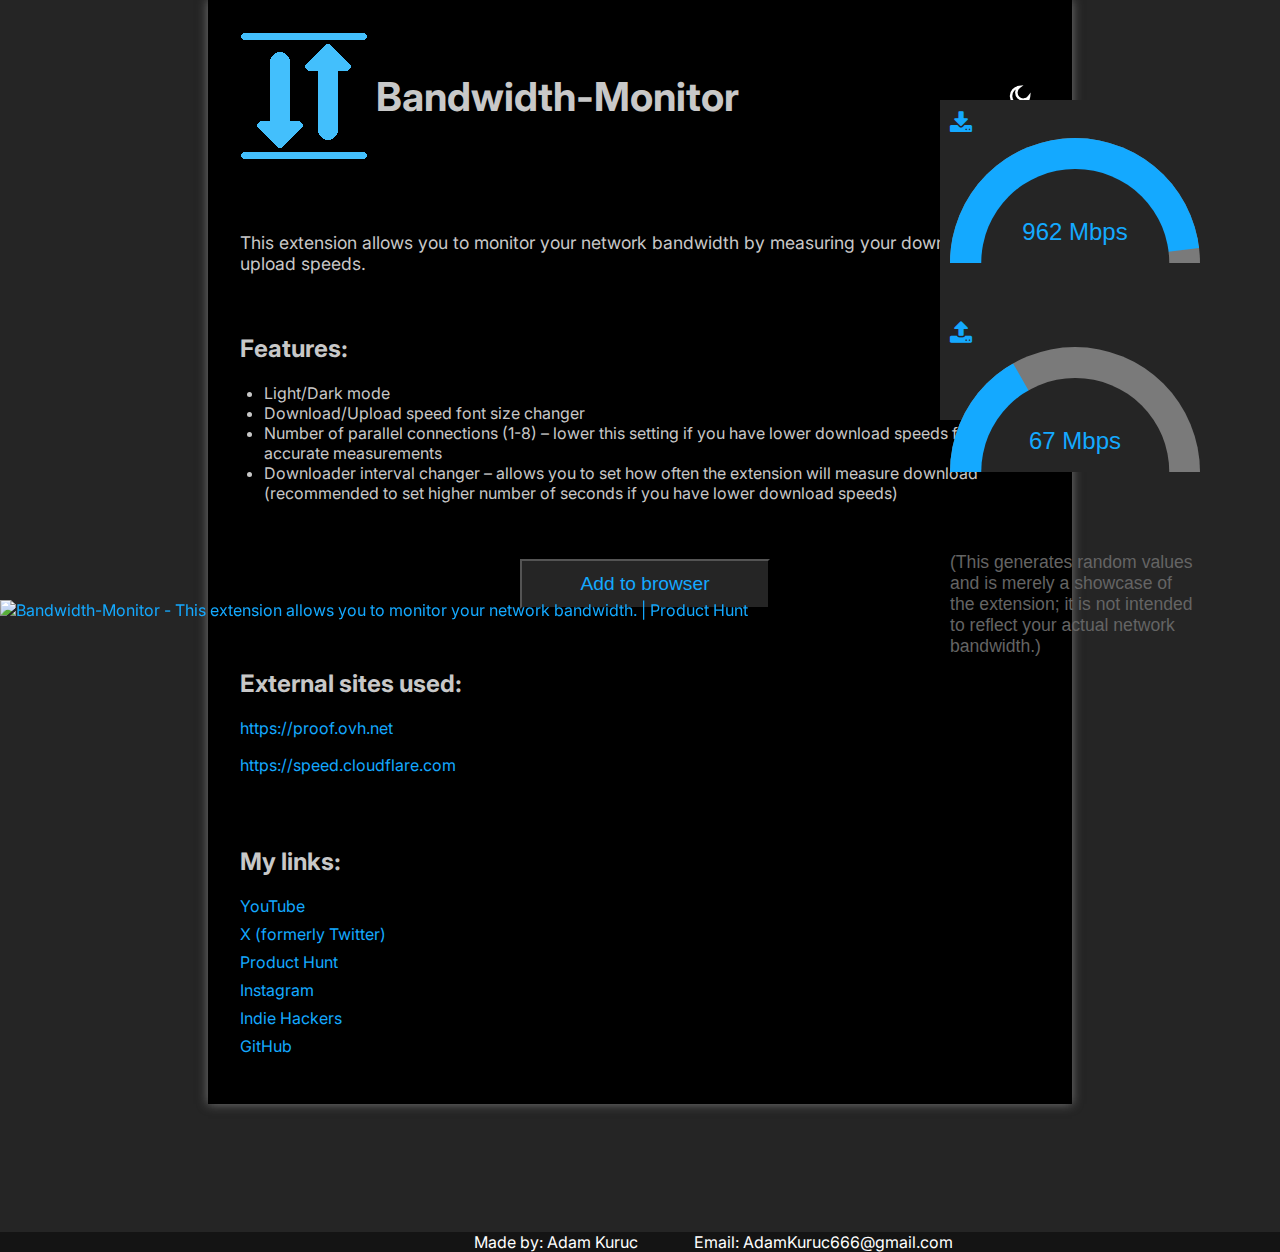
==== index.html @ af6e1c2c "rly" ====
<!DOCTYPE html>
<html lang="en">
<head>
  <meta charset="UTF-8" />
  <meta name="viewport" content="width=device-width, initial-scale=1.0" />
  <title>Bandwidth-Monitor</title>
  <link rel="icon" type="image/png" href="favicon.png">
  <link rel="stylesheet" href="https://cdnjs.cloudflare.com/ajax/libs/font-awesome/4.7.0/css/font-awesome.min.css">
  <link href="https://fonts.googleapis.com/css2?family=Inter:wght@400;600&display=swap" rel="stylesheet">

  <style>
    body {
      margin: 0;
      font-family: 'Inter', sans-serif;
      background-color: rgb(37, 37, 37);
      color: rgb(200, 200, 200);
      transition: background 0.3s, color 0.3s;
    }
    .light-mode {
      background-color: rgb(200, 200, 200);
      color: rgb(0, 0, 0);
      .container{
        background-color: rgb(255, 255, 255);
        color: rgb(0, 0, 0);
        box-shadow: 0px 0px 10px rgba(50, 50, 50, 0.5);
      }
    }
    .container {
      background-color: rgba(0, 0, 0, 1);
      box-shadow: 0px 0px 10px rgba(200, 200, 200, 0.5);
      max-width: 800px;
      margin: auto;
      padding: 2rem;
    }
    .header {
      display: flex;
      align-items: center;
      justify-content: space-between;
      margin-bottom: 2rem;
    }
    .title {
      display: flex;
      align-items: center;
      gap: 0.5rem;
    }
    h1 {
      font-size: 2.5rem;
      margin: 0;
    }
    h1 img {
      width: 40px;
      height: 40px;
    }
    p {
      font-size: 1.1rem;
    }
    ul {
      list-style: disc;
      padding-left: 1.5rem;
    }
    a {
      color: rgb(20, 169, 255);
      text-decoration: none;
    }
    a:hover {
      text-decoration: underline;
    }
    .toggle-mode {
      background: none;
      border: none;
      padding: 0.5rem;
      cursor: pointer;
      display: flex;
      align-items: center;
    }
    .toggle-mode svg {
      width: 24px;
      height: 24px;
      stroke: white;
      transition: stroke 0.3s;
    }
    .light-mode .toggle-mode svg {
      stroke: black;
    }
    .links {
      margin-top: 2rem;
    }
    .links ul {
      list-style: none;
      padding-left: 0;
    }
    .links li {
      margin: 0.5rem 0;
    }
    .ext {
  position: absolute;
  top: 100px;
  right: 70px;
  background-color: rgb(37, 37, 37);
  color: rgb(20, 169, 255);
  font-family: Arial, sans-serif;
  font-size: 24px;
  padding: 10px;
  width: 250px;
  height: 300px;
  transition: background 0.3s, color 0.3s;
}

.light-mode {
	background-color: rgb(200, 200, 200);
	color: black;
	.ext {
	background: rgb(200, 200, 200);
	color: rgb(0, 0, 0);
  }
  .settings-popup label {color: rgb(50, 50, 50);}
  .gauge_cover-d{background: rgb(200, 200, 200);transition: background 0.3s, color 0.3s;}
  .gauge_cover-u{background: rgb(200, 200, 200);transition: background 0.3s, color 0.3s;}
  .addon_btn{background: rgb(200, 200, 200);transition: background 0.3s, color 0.3s;}
  }
#speed { font-size: 18px; }
.gauge-d, .gauge-u {
    width: 100%;
    max-width: 250px;
}
.gauge_body-d, .gauge_body-u {
    width: 100%;
    height: 0;
    padding-bottom: 50%;
    background: rgb(122, 122, 122);
    position: relative;
    border-top-left-radius: 100% 200%;
    border-top-right-radius: 100% 200%;
    overflow: hidden;
}
.gauge_fill-d, .gauge_fill-u {
  position: absolute;
  top: 100%;
  left: 0;
  width: inherit;
  height: 100%;
  background: rgb(20, 169, 255);
  transform-origin: center top;
  transition: transform 0.5s ease-out; 
}

.gauge_cover-d, .gauge_cover-u {
  width: 75%;
  height: 150%;
  background: rgb(37, 37, 37);
  position: absolute;
  border-radius: 50%;
  top: 25%;
  left: 50%;
  transform: translateX(-50%);
  display: flex;
  align-items: center;
  justify-content: center;
  padding-bottom: 25%;
  box-sizing: border-box;
  font-size: 18px;
}

.addon_btn{
  width: 250px; 
  height: 50px; 
  font-size: larger; 
  margin-left: 35%; 
  margin-top: 5%; 
  background-color: rgb(37, 37, 37); 
}
  </style>
</head>
<body>
  <div class="container">
    <div class="header">
      <div class="title">
        <img src="icon128.png" alt="icon">
        <h1>Bandwidth-Monitor</h1>
      </div>
      <button class="toggle-mode" onclick="toggleDarkMode()" aria-label="Toggle Light/Dark Mode">
        <svg id="theme-icon" xmlns="http://www.w3.org/2000/svg" fill="none" viewBox="0 0 24 24" stroke="currentColor" stroke-width="2.5"><path d="M21 12.79A9 9 0 1111.21 3a7 7 0 109.79 9.79z"/></svg>
      </button>
    </div>

    <p style="padding-top: 5%;">This extension allows you to monitor your network bandwidth by measuring your download and upload speeds.</p>

    <h2 style="padding-top: 5%;">Features:</h2>
    <ul>
      <li>Light/Dark mode</li>
      <li>Download/Upload speed font size changer</li>
      <li>Number of parallel connections (1-8) – lower this setting if you have lower download speeds for more accurate measurements</li>
      <li>Downloader interval changer – allows you to set how often the extension will measure download (recommended to set higher number of seconds if you have lower download speeds)</li>
    </ul>
    
    
    <button class="addon_btn"><a href="https://addons.mozilla.org/en-US/firefox/addon/bandwidth-monitor/" target="_blank">Add to browser</a></button>

    <h2 style="padding-top: 5%;">External sites used:</h2>
    <a href="https://proof.ovh.net">https://proof.ovh.net</a>
    <p> </p>
    <a href="https://speed.cloudflare.com">https://speed.cloudflare.com</a>

    <div class="links">
      <h2 style="padding-top: 5%;">My links:</h2>
      <ul>
        <li><a href="https://youtu.be/llvTXYPBcxQ" target="_blank">YouTube</a></li>
        <li><a href="https://x.com/Lorenox_Mordax/status/1907482813634429129" target="_blank">X (formerly Twitter)</a></li>
        <li><a href="https://www.producthunt.com/posts/bandwidth-monitor?utm_source=other&utm_medium=social" target="_blank">Product Hunt</a></li>
        <li><a href="https://www.instagram.com/reel/DH9Afs_z-lu/?utm_source=ig_web_copy_link&igsh=MzRlODBiNWFlZA==" target="_blank">Instagram</a></li>
        <li><a href="https://www.indiehackers.com/product/bandwidth-monitor" target="_blank">Indie Hackers</a></li>
        <li><a href="https://github.com/LOREN0X/Bandwidth-Monitor" target="_blank">GitHub</a></li>
      </ul>
    </div>
  </div>
  <div class="ext">

        <i class="fa fa-download" aria-hidden="true"></i>
        <div class="gauge-d">
          <div class="gauge_body-d">
              <div class="gauge_fill-d"></div>
              <div class="gauge_cover-d"><p id="downloadSpeedDisplay" style="font-size: 24px">0 Mbps</p></div>
          </div>
        </div>
        <div><p> </p></div>
        <i class="fa fa-upload" aria-hidden="true"></i>
        <div class="gauge-u">
          <div class="gauge_body-u">
              <div class="gauge_fill-u"></div>
              <div class="gauge_cover-u"><p id="uploadSpeedDisplay" style="font-size: 24px">0 Mbps</p></div>
          </div>
        </div>
        <p style="padding-top: 25%; color: rgb(100, 100, 100);">(This generates random values and is merely a showcase of the extension; it is not intended to reflect your actual network bandwidth.)</p>

        <script>
          function updateGauges() {
            const downloadSpeed = Math.floor(Math.random() * 1001);
            const uploadSpeed = Math.floor(Math.random() * 201);
        
            document.getElementById('downloadSpeedDisplay').textContent = `${downloadSpeed} Mbps`;
            document.getElementById('uploadSpeedDisplay').textContent = `${uploadSpeed} Mbps`;
        
            const downloadFill = document.querySelector('.gauge_fill-d');
            const uploadFill = document.querySelector('.gauge_fill-u');
        
            const downloadDeg = Math.min(downloadSpeed / 1000, 1) * 180;
            const uploadDeg = Math.min(uploadSpeed / 200, 1) * 180;
        
            downloadFill.style.transform = `rotate(${downloadDeg}deg)`;
            uploadFill.style.transform = `rotate(${uploadDeg}deg)`;
          }
        
          updateGauges();
          setInterval(updateGauges, 3000);
        </script>
        
        
  </div>
  <div style="position: fixed; top: 600px;">
    <a href="https://www.producthunt.com/posts/bandwidth-monitor?embed=true&utm_source=badge-featured&utm_medium=badge&utm_souce=badge-bandwidth&#0045;monitor" target="_blank"><img src="https://api.producthunt.com/widgets/embed-image/v1/featured.svg?post_id=948826&theme=dark&t=1744112046433" alt="Bandwidth&#0045;Monitor - This&#0032;extension&#0032;allows&#0032;you&#0032;to&#0032;monitor&#0032;your&#0032;network&#0032;bandwidth&#0046; | Product Hunt" style="width: 250px; height: 54px;" width="250" height="54" /></a>
  </div>

  <script>
    function toggleDarkMode() {
      document.body.classList.toggle('light-mode');
      const icon = document.getElementById('theme-icon');
      if (document.body.classList.contains('light-mode')) {
        icon.innerHTML = '<circle cx="12" cy="12" r="5"/><path d="M12 1v2m0 18v2m11-11h-2M3 12H1m16.95 6.95l-1.41-1.41M6.34 6.34 4.93 4.93m12.02 0-1.41 1.41M6.34 17.66l-1.41 1.41"/>';
      } else {
        icon.innerHTML = '<path d="M21 12.79A9 9 0 1111.21 3a7 7 0 109.79 9.79z"/>';
      }
    }
  </script>

  <div style="background-color: rgb(20, 20, 20); color: #fff; width: 100%;"><p style="font-size: medium; padding-left: 37%; margin-bottom: auto; margin-top: 10%;">Made by: Adam Kuruc              Email: AdamKuruc666@gmail.com</p></div>
</body>
</html>
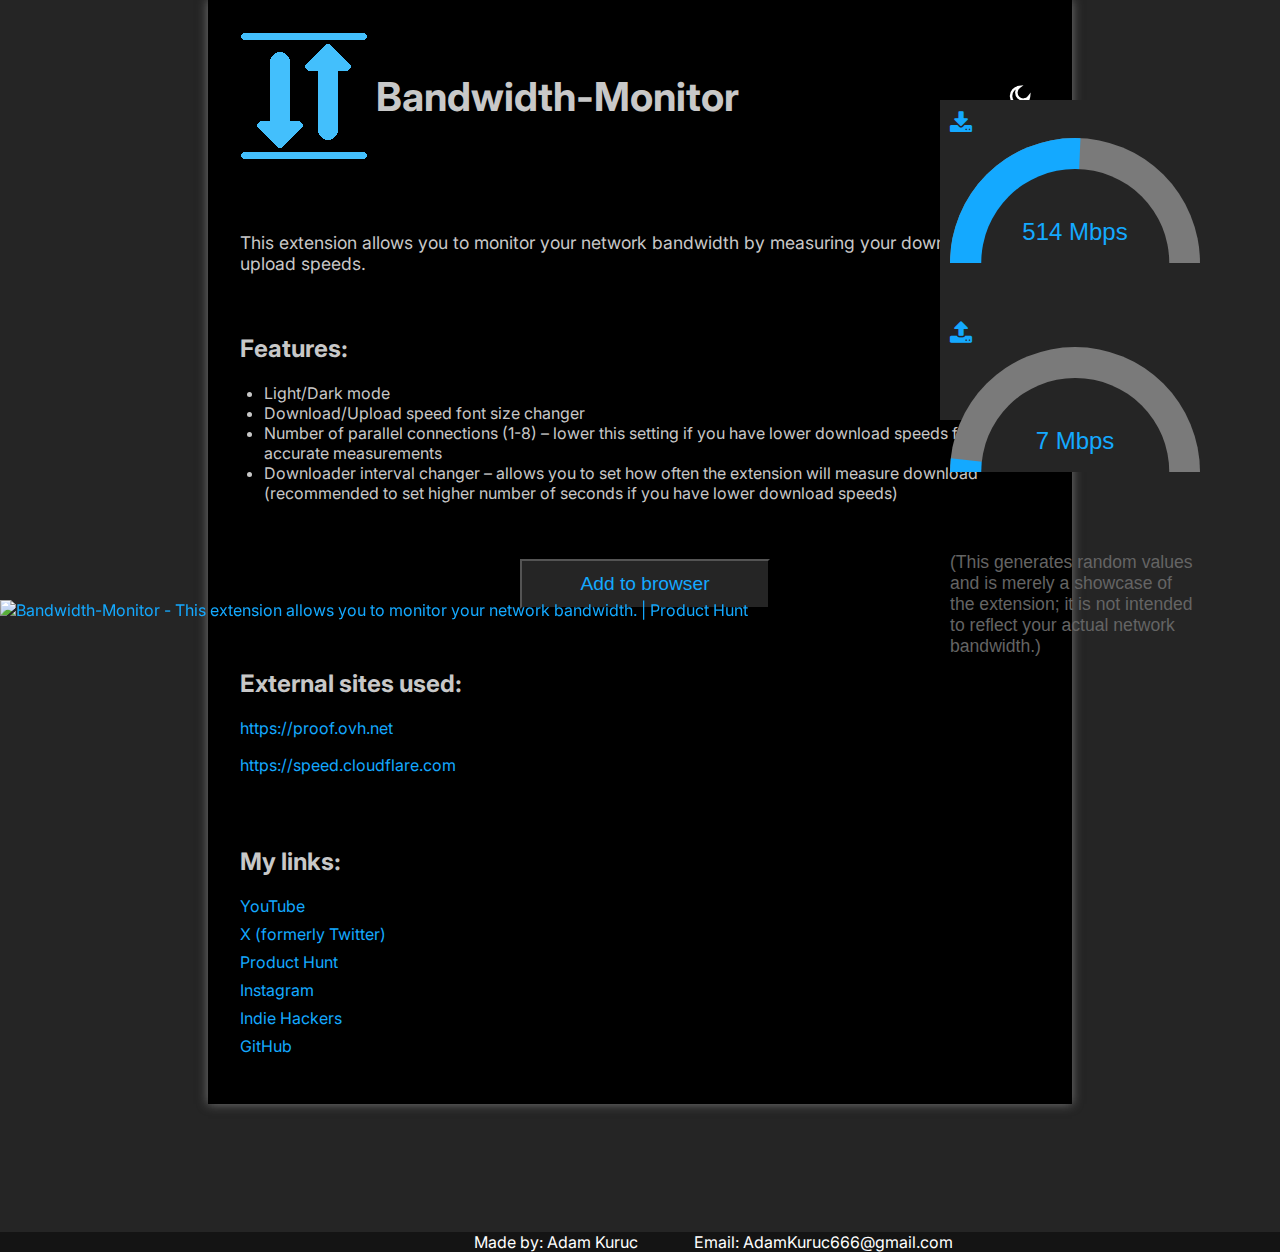
==== commit 7490c549: "twitter link update" ====
--- a/index.html
+++ b/index.html
@@ -205,7 +205,7 @@
       <h2 style="padding-top: 5%;">My links:</h2>
       <ul>
         <li><a href="https://youtu.be/llvTXYPBcxQ" target="_blank">YouTube</a></li>
-        <li><a href="https://x.com/Lorenox_Mordax/status/1907482813634429129" target="_blank">X (formerly Twitter)</a></li>
+        <li><a href="https://x.com/Lorenox_Mordax/status/1909653026089885714" target="_blank">X (formerly Twitter)</a></li>
         <li><a href="https://www.producthunt.com/posts/bandwidth-monitor?utm_source=other&utm_medium=social" target="_blank">Product Hunt</a></li>
         <li><a href="https://www.instagram.com/reel/DH9Afs_z-lu/?utm_source=ig_web_copy_link&igsh=MzRlODBiNWFlZA==" target="_blank">Instagram</a></li>
         <li><a href="https://www.indiehackers.com/product/bandwidth-monitor" target="_blank">Indie Hackers</a></li>
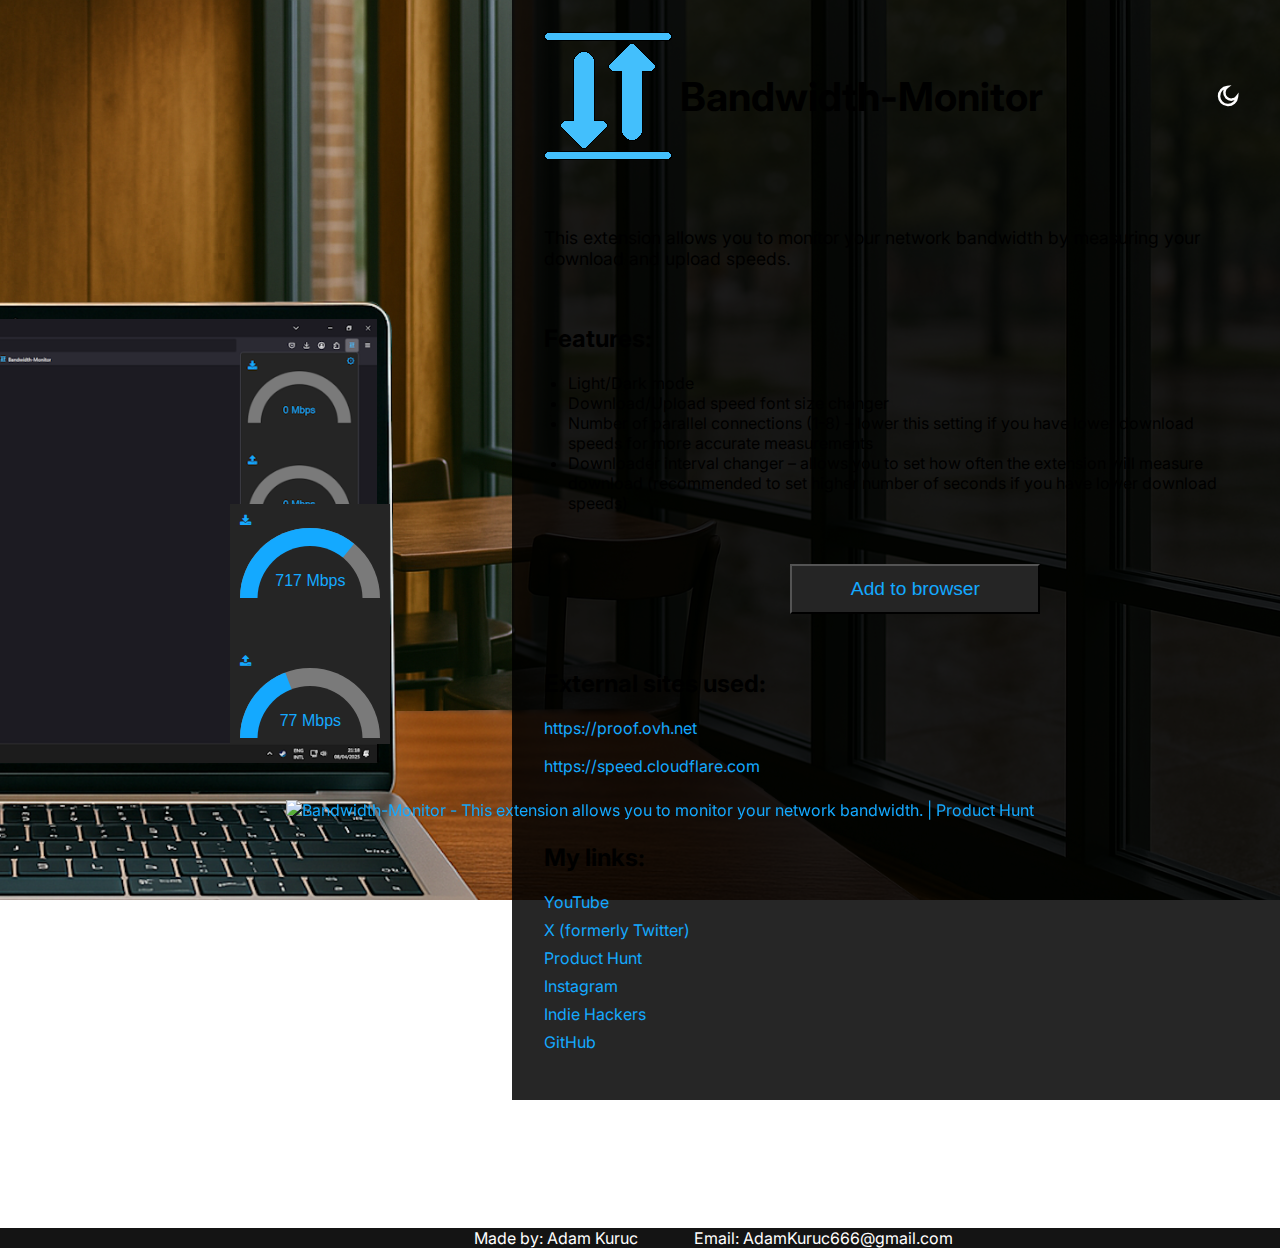
==== commit e9d36620: "web update" ====
--- a/index.html
+++ b/index.html
@@ -10,27 +10,25 @@
 
   <style>
     body {
-      margin: 0;
+      background-image: url('webbg.png');
+      background-repeat: no-repeat;
+      background-attachment: fixed;
+      background-size: cover;
+      margin: 0%;
       font-family: 'Inter', sans-serif;
-      background-color: rgb(37, 37, 37);
-      color: rgb(200, 200, 200);
-      transition: background 0.3s, color 0.3s;
     }
     .light-mode {
-      background-color: rgb(200, 200, 200);
-      color: rgb(0, 0, 0);
       .container{
-        background-color: rgb(255, 255, 255);
+        background-color: rgba(255, 255, 255, 0.85);
         color: rgb(0, 0, 0);
-        box-shadow: 0px 0px 10px rgba(50, 50, 50, 0.5);
       }
     }
     .container {
-      background-color: rgba(0, 0, 0, 1);
-      box-shadow: 0px 0px 10px rgba(200, 200, 200, 0.5);
+      background-color: rgba(0, 0, 0, 0.85);
       max-width: 800px;
       margin: auto;
       padding: 2rem;
+      margin-left: 40%;
     }
     .header {
       display: flex;
@@ -93,16 +91,16 @@
       margin: 0.5rem 0;
     }
     .ext {
-  position: absolute;
-  top: 100px;
-  right: 70px;
+  position: fixed;
+  top: 504px;
+  left: 18%;
   background-color: rgb(37, 37, 37);
   color: rgb(20, 169, 255);
   font-family: Arial, sans-serif;
-  font-size: 24px;
+  font-size: 12px;
   padding: 10px;
-  width: 250px;
-  height: 300px;
+  width: 140px;
+  height: 220px;
   transition: background 0.3s, color 0.3s;
 }
 
@@ -172,6 +170,7 @@
   </style>
 </head>
 <body>
+
   <div class="container">
     <div class="header">
       <div class="title">
@@ -213,13 +212,14 @@
       </ul>
     </div>
   </div>
+
   <div class="ext">
 
         <i class="fa fa-download" aria-hidden="true"></i>
         <div class="gauge-d">
           <div class="gauge_body-d">
               <div class="gauge_fill-d"></div>
-              <div class="gauge_cover-d"><p id="downloadSpeedDisplay" style="font-size: 24px">0 Mbps</p></div>
+              <div class="gauge_cover-d"><p id="downloadSpeedDisplay" style="font-size: 16px">0 Mbps</p></div>
           </div>
         </div>
         <div><p> </p></div>
@@ -227,10 +227,9 @@
         <div class="gauge-u">
           <div class="gauge_body-u">
               <div class="gauge_fill-u"></div>
-              <div class="gauge_cover-u"><p id="uploadSpeedDisplay" style="font-size: 24px">0 Mbps</p></div>
+              <div class="gauge_cover-u"><p id="uploadSpeedDisplay" style="font-size: 16px">0 Mbps</p></div>
           </div>
         </div>
-        <p style="padding-top: 25%; color: rgb(100, 100, 100);">(This generates random values and is merely a showcase of the extension; it is not intended to reflect your actual network bandwidth.)</p>
 
         <script>
           function updateGauges() {
@@ -256,7 +255,7 @@
         
         
   </div>
-  <div style="position: fixed; top: 600px;">
+  <div style="position: fixed; top: 800px; left: 286px;">
     <a href="https://www.producthunt.com/posts/bandwidth-monitor?embed=true&utm_source=badge-featured&utm_medium=badge&utm_souce=badge-bandwidth&#0045;monitor" target="_blank"><img src="https://api.producthunt.com/widgets/embed-image/v1/featured.svg?post_id=948826&theme=dark&t=1744112046433" alt="Bandwidth&#0045;Monitor - This&#0032;extension&#0032;allows&#0032;you&#0032;to&#0032;monitor&#0032;your&#0032;network&#0032;bandwidth&#0046; | Product Hunt" style="width: 250px; height: 54px;" width="250" height="54" /></a>
   </div>
 
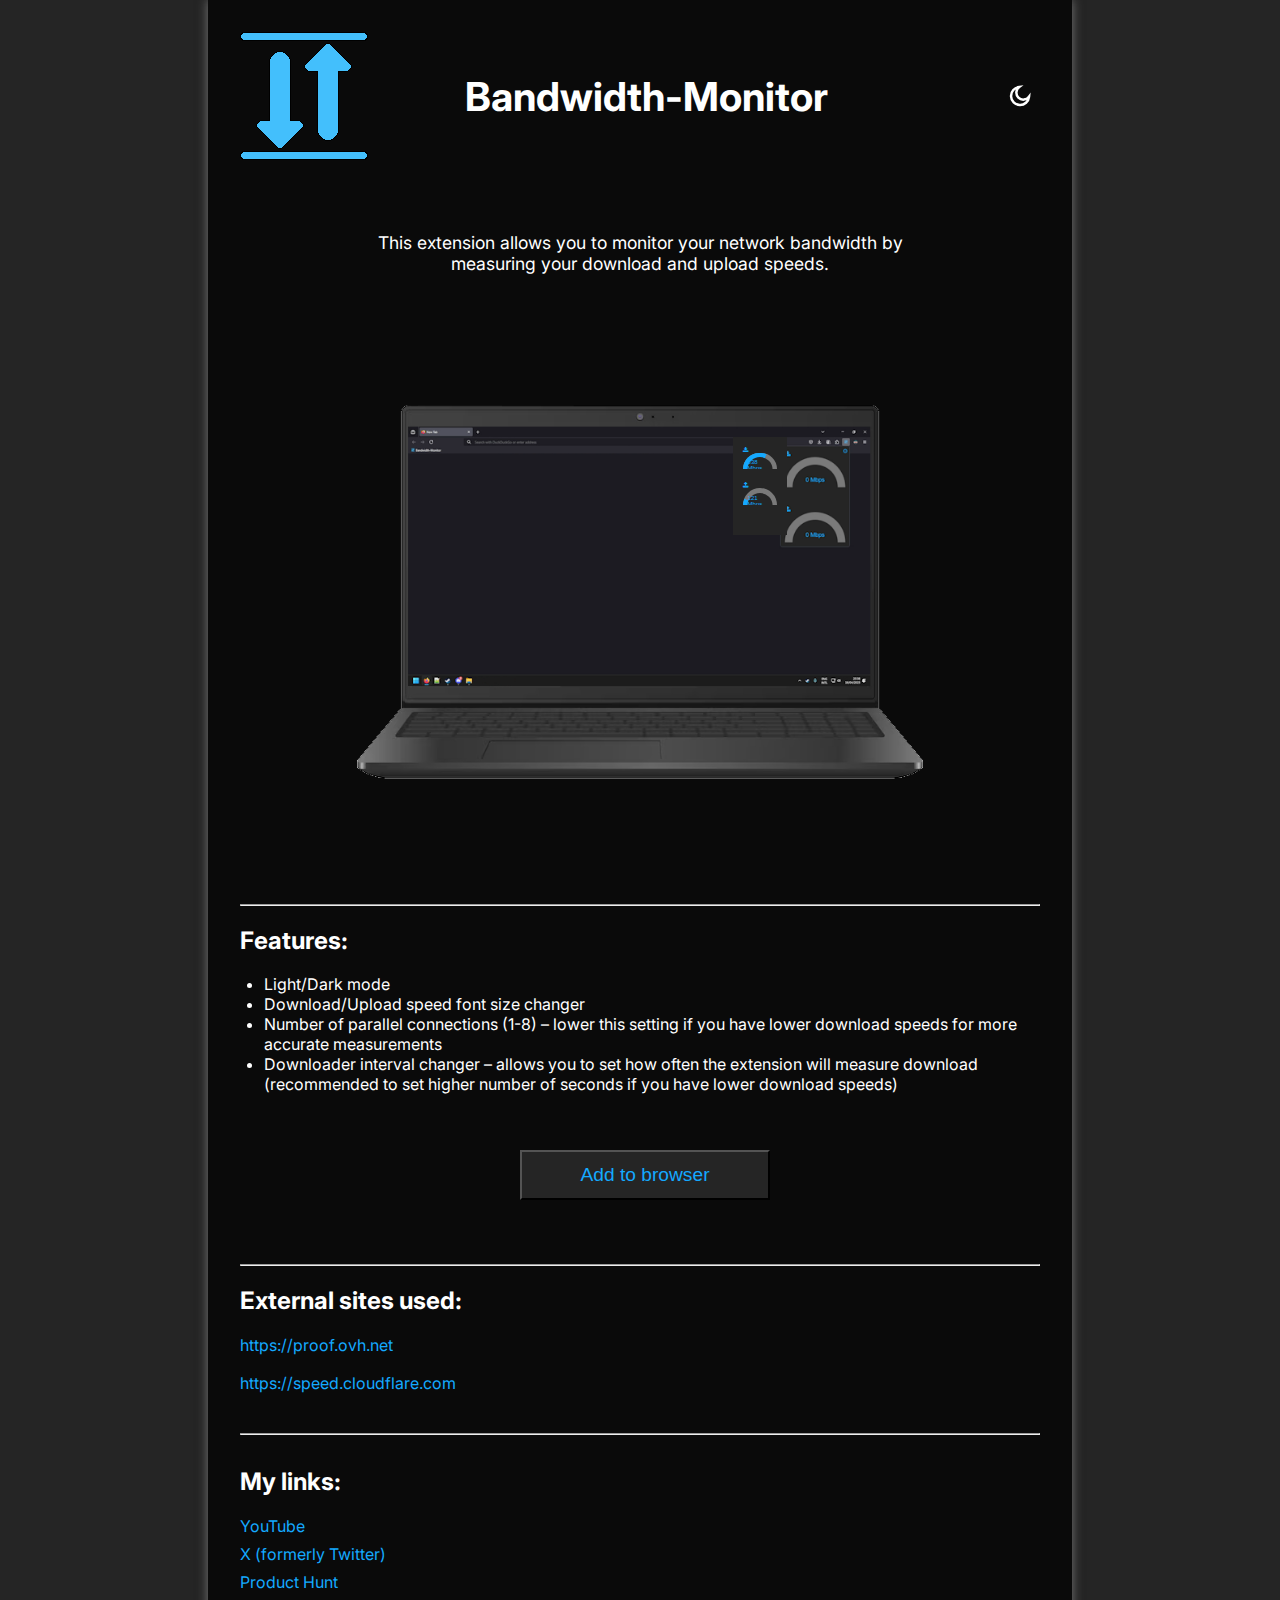
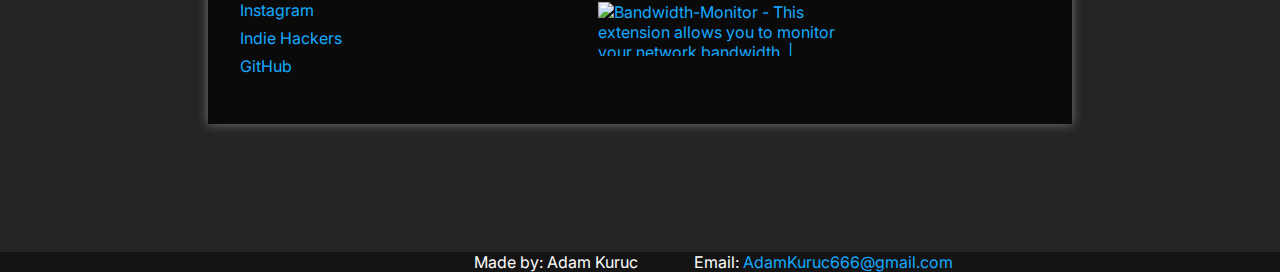
==== commit 20a74c22: "another web update" ====
--- a/index.html
+++ b/index.html
@@ -10,25 +10,24 @@
 
   <style>
     body {
-      background-image: url('webbg.png');
-      background-repeat: no-repeat;
-      background-attachment: fixed;
-      background-size: cover;
+      background-color:rgb(37, 37, 37);
       margin: 0%;
       font-family: 'Inter', sans-serif;
+      color: #fff;
     }
     .light-mode {
       .container{
         background-color: rgba(255, 255, 255, 0.85);
+        box-shadow: 0px 0px 10px rgba(50, 50, 50, 0.5);
         color: rgb(0, 0, 0);
       }
     }
     .container {
-      background-color: rgba(0, 0, 0, 0.85);
+      background-color: rgb(10, 10, 10);
+      box-shadow: 0px 0px 10px rgba(200, 200, 200, 0.5);
       max-width: 800px;
       margin: auto;
       padding: 2rem;
-      margin-left: 40%;
     }
     .header {
       display: flex;
@@ -38,6 +37,8 @@
     }
     .title {
       display: flex;
+      justify-content: space-between;
+      width: 73.5%;
       align-items: center;
       gap: 0.5rem;
     }
@@ -91,35 +92,33 @@
       margin: 0.5rem 0;
     }
     .ext {
-  position: fixed;
-  top: 504px;
-  left: 18%;
+  position: absolute;
+  top: 48.5%;
+  left: 57.3%;
   background-color: rgb(37, 37, 37);
   color: rgb(20, 169, 255);
   font-family: Arial, sans-serif;
-  font-size: 12px;
+  font-size: 6px;
   padding: 10px;
-  width: 140px;
-  height: 220px;
+  width: 2.6%;
+  height: 8.7%;
   transition: background 0.3s, color 0.3s;
 }
 
 .light-mode {
 	background-color: rgb(200, 200, 200);
 	color: black;
-	.ext {
-	background: rgb(200, 200, 200);
-	color: rgb(0, 0, 0);
-  }
+	.ext {background: rgb(200, 200, 200);color: rgb(0, 0, 0);}
   .settings-popup label {color: rgb(50, 50, 50);}
   .gauge_cover-d{background: rgb(200, 200, 200);transition: background 0.3s, color 0.3s;}
   .gauge_cover-u{background: rgb(200, 200, 200);transition: background 0.3s, color 0.3s;}
   .addon_btn{background: rgb(200, 200, 200);transition: background 0.3s, color 0.3s;}
+  .phd{visibility: hidden;}
+  .phl{visibility: visible;}
   }
 #speed { font-size: 18px; }
 .gauge-d, .gauge-u {
     width: 100%;
-    max-width: 250px;
 }
 .gauge_body-d, .gauge_body-u {
     width: 100%;
@@ -167,6 +166,18 @@
   margin-top: 5%; 
   background-color: rgb(37, 37, 37); 
 }
+.phd{
+  margin-left: 28%;
+  top: 178%;
+  visibility: visible;
+  position: absolute;
+}
+.phl{
+  margin-left: 28%;
+  top: 178%;
+  visibility: hidden;
+  position: absolute;
+}
   </style>
 </head>
 <body>
@@ -182,9 +193,50 @@
       </button>
     </div>
 
-    <p style="padding-top: 5%;">This extension allows you to monitor your network bandwidth by measuring your download and upload speeds.</p>
-
-    <h2 style="padding-top: 5%;">Features:</h2>
+    <p style="padding-top: 5%; text-align: center;">This extension allows you to monitor your network bandwidth by <br> measuring your download and upload speeds.</p>
+    <img src="laptop.png" style="width: 75%; padding-left: 12.5%; padding-right: 12.5%;">
+    <div class="ext">   
+      <i class="fa fa-download" aria-hidden="true"></i>
+      <div class="gauge-d">
+        <div class="gauge_body-d">
+            <div class="gauge_fill-d"></div>
+            <div class="gauge_cover-d"><p id="downloadSpeedDisplay" style="font-size: 6px">0 Mbps</p></div>
+        </div>
+      </div>
+      <i class="fa fa-upload" aria-hidden="true" style="padding-top: 40%;"></i>
+      <div class="gauge-u">
+        <div class="gauge_body-u">
+            <div class="gauge_fill-u"></div>
+            <div class="gauge_cover-u"><p id="uploadSpeedDisplay" style="font-size: 6px">0 Mbps</p></div>
+        </div>
+      </div>
+
+      <script>
+        function updateGauges() {
+          const downloadSpeed = Math.floor(Math.random() * 1001);
+          const uploadSpeed = Math.floor(Math.random() * 201);
+      
+          document.getElementById('downloadSpeedDisplay').textContent = `${downloadSpeed} Mbps`;
+          document.getElementById('uploadSpeedDisplay').textContent = `${uploadSpeed} Mbps`;
+      
+          const downloadFill = document.querySelector('.gauge_fill-d');
+          const uploadFill = document.querySelector('.gauge_fill-u');
+      
+          const downloadDeg = Math.min(downloadSpeed / 1000, 1) * 180;
+          const uploadDeg = Math.min(uploadSpeed / 1000, 1) * 180;
+      
+          downloadFill.style.transform = `rotate(${downloadDeg}deg)`;
+          uploadFill.style.transform = `rotate(${uploadDeg}deg)`;
+        }
+      
+        updateGauges();
+        setInterval(updateGauges, 3000);
+      </script>
+      
+      
+</div>
+    <hr>
+    <h2>Features:</h2>
     <ul>
       <li>Light/Dark mode</li>
       <li>Download/Upload speed font size changer</li>
@@ -195,13 +247,15 @@
     
     <button class="addon_btn"><a href="https://addons.mozilla.org/en-US/firefox/addon/bandwidth-monitor/" target="_blank">Add to browser</a></button>
 
-    <h2 style="padding-top: 5%;">External sites used:</h2>
+    <hr style="margin-top: 8%;">
+    <h2>External sites used:</h2>
     <a href="https://proof.ovh.net">https://proof.ovh.net</a>
     <p> </p>
     <a href="https://speed.cloudflare.com">https://speed.cloudflare.com</a>
 
+    <hr style="margin-top: 5%;">
     <div class="links">
-      <h2 style="padding-top: 5%;">My links:</h2>
+      <h2>My links:</h2>
       <ul>
         <li><a href="https://youtu.be/llvTXYPBcxQ" target="_blank">YouTube</a></li>
         <li><a href="https://x.com/Lorenox_Mordax/status/1909653026089885714" target="_blank">X (formerly Twitter)</a></li>
@@ -210,55 +264,10 @@
         <li><a href="https://www.indiehackers.com/product/bandwidth-monitor" target="_blank">Indie Hackers</a></li>
         <li><a href="https://github.com/LOREN0X/Bandwidth-Monitor" target="_blank">GitHub</a></li>
       </ul>
+      <a href="https://www.producthunt.com/posts/bandwidth-monitor?embed=true&utm_source=badge-featured&utm_medium=badge&utm_souce=badge-bandwidth&#0045;monitor" target="_blank"><img src="https://api.producthunt.com/widgets/embed-image/v1/featured.svg?post_id=948826&theme=dark&t=1744112046433" alt="Bandwidth&#0045;Monitor - This&#0032;extension&#0032;allows&#0032;you&#0032;to&#0032;monitor&#0032;your&#0032;network&#0032;bandwidth&#0046; | Product Hunt" style="width: 250px; height: 54px;" width="250" height="54" class="phd"/></a>
+      <a href="https://www.producthunt.com/posts/bandwidth-monitor?embed=true&utm_source=badge-featured&utm_medium=badge&utm_souce=badge-bandwidth&#0045;monitor" target="_blank"><img src="https://api.producthunt.com/widgets/embed-image/v1/featured.svg?post_id=948826&theme=neutral&t=1744842914511" alt="Bandwidth&#0045;Monitor - This&#0032;extension&#0032;allows&#0032;you&#0032;to&#0032;monitor&#0032;your&#0032;network&#0032;bandwidth&#0046; | Product Hunt" style="width: 250px; height: 54px;" width="250" height="54" class="phl" /></a>
     </div>
   </div>
-
-  <div class="ext">
-
-        <i class="fa fa-download" aria-hidden="true"></i>
-        <div class="gauge-d">
-          <div class="gauge_body-d">
-              <div class="gauge_fill-d"></div>
-              <div class="gauge_cover-d"><p id="downloadSpeedDisplay" style="font-size: 16px">0 Mbps</p></div>
-          </div>
-        </div>
-        <div><p> </p></div>
-        <i class="fa fa-upload" aria-hidden="true"></i>
-        <div class="gauge-u">
-          <div class="gauge_body-u">
-              <div class="gauge_fill-u"></div>
-              <div class="gauge_cover-u"><p id="uploadSpeedDisplay" style="font-size: 16px">0 Mbps</p></div>
-          </div>
-        </div>
-
-        <script>
-          function updateGauges() {
-            const downloadSpeed = Math.floor(Math.random() * 1001);
-            const uploadSpeed = Math.floor(Math.random() * 201);
-        
-            document.getElementById('downloadSpeedDisplay').textContent = `${downloadSpeed} Mbps`;
-            document.getElementById('uploadSpeedDisplay').textContent = `${uploadSpeed} Mbps`;
-        
-            const downloadFill = document.querySelector('.gauge_fill-d');
-            const uploadFill = document.querySelector('.gauge_fill-u');
-        
-            const downloadDeg = Math.min(downloadSpeed / 1000, 1) * 180;
-            const uploadDeg = Math.min(uploadSpeed / 200, 1) * 180;
-        
-            downloadFill.style.transform = `rotate(${downloadDeg}deg)`;
-            uploadFill.style.transform = `rotate(${uploadDeg}deg)`;
-          }
-        
-          updateGauges();
-          setInterval(updateGauges, 3000);
-        </script>
-        
-        
-  </div>
-  <div style="position: fixed; top: 800px; left: 286px;">
-    <a href="https://www.producthunt.com/posts/bandwidth-monitor?embed=true&utm_source=badge-featured&utm_medium=badge&utm_souce=badge-bandwidth&#0045;monitor" target="_blank"><img src="https://api.producthunt.com/widgets/embed-image/v1/featured.svg?post_id=948826&theme=dark&t=1744112046433" alt="Bandwidth&#0045;Monitor - This&#0032;extension&#0032;allows&#0032;you&#0032;to&#0032;monitor&#0032;your&#0032;network&#0032;bandwidth&#0046; | Product Hunt" style="width: 250px; height: 54px;" width="250" height="54" /></a>
-  </div>
-
   <script>
     function toggleDarkMode() {
       document.body.classList.toggle('light-mode');
@@ -271,6 +280,6 @@
     }
   </script>
 
-  <div style="background-color: rgb(20, 20, 20); color: #fff; width: 100%;"><p style="font-size: medium; padding-left: 37%; margin-bottom: auto; margin-top: 10%;">Made by: Adam Kuruc              Email: AdamKuruc666@gmail.com</p></div>
+  <div style="background-color: rgb(20, 20, 20); color: #fff; width: 100%;"><p style="font-size: medium; padding-left: 37%; margin-bottom: auto; margin-top: 10%;">Made by: Adam Kuruc              Email: <a href="mailto:AdamKuruc666@gmail.com">AdamKuruc666@gmail.com</a></p></div>
 </body>
 </html>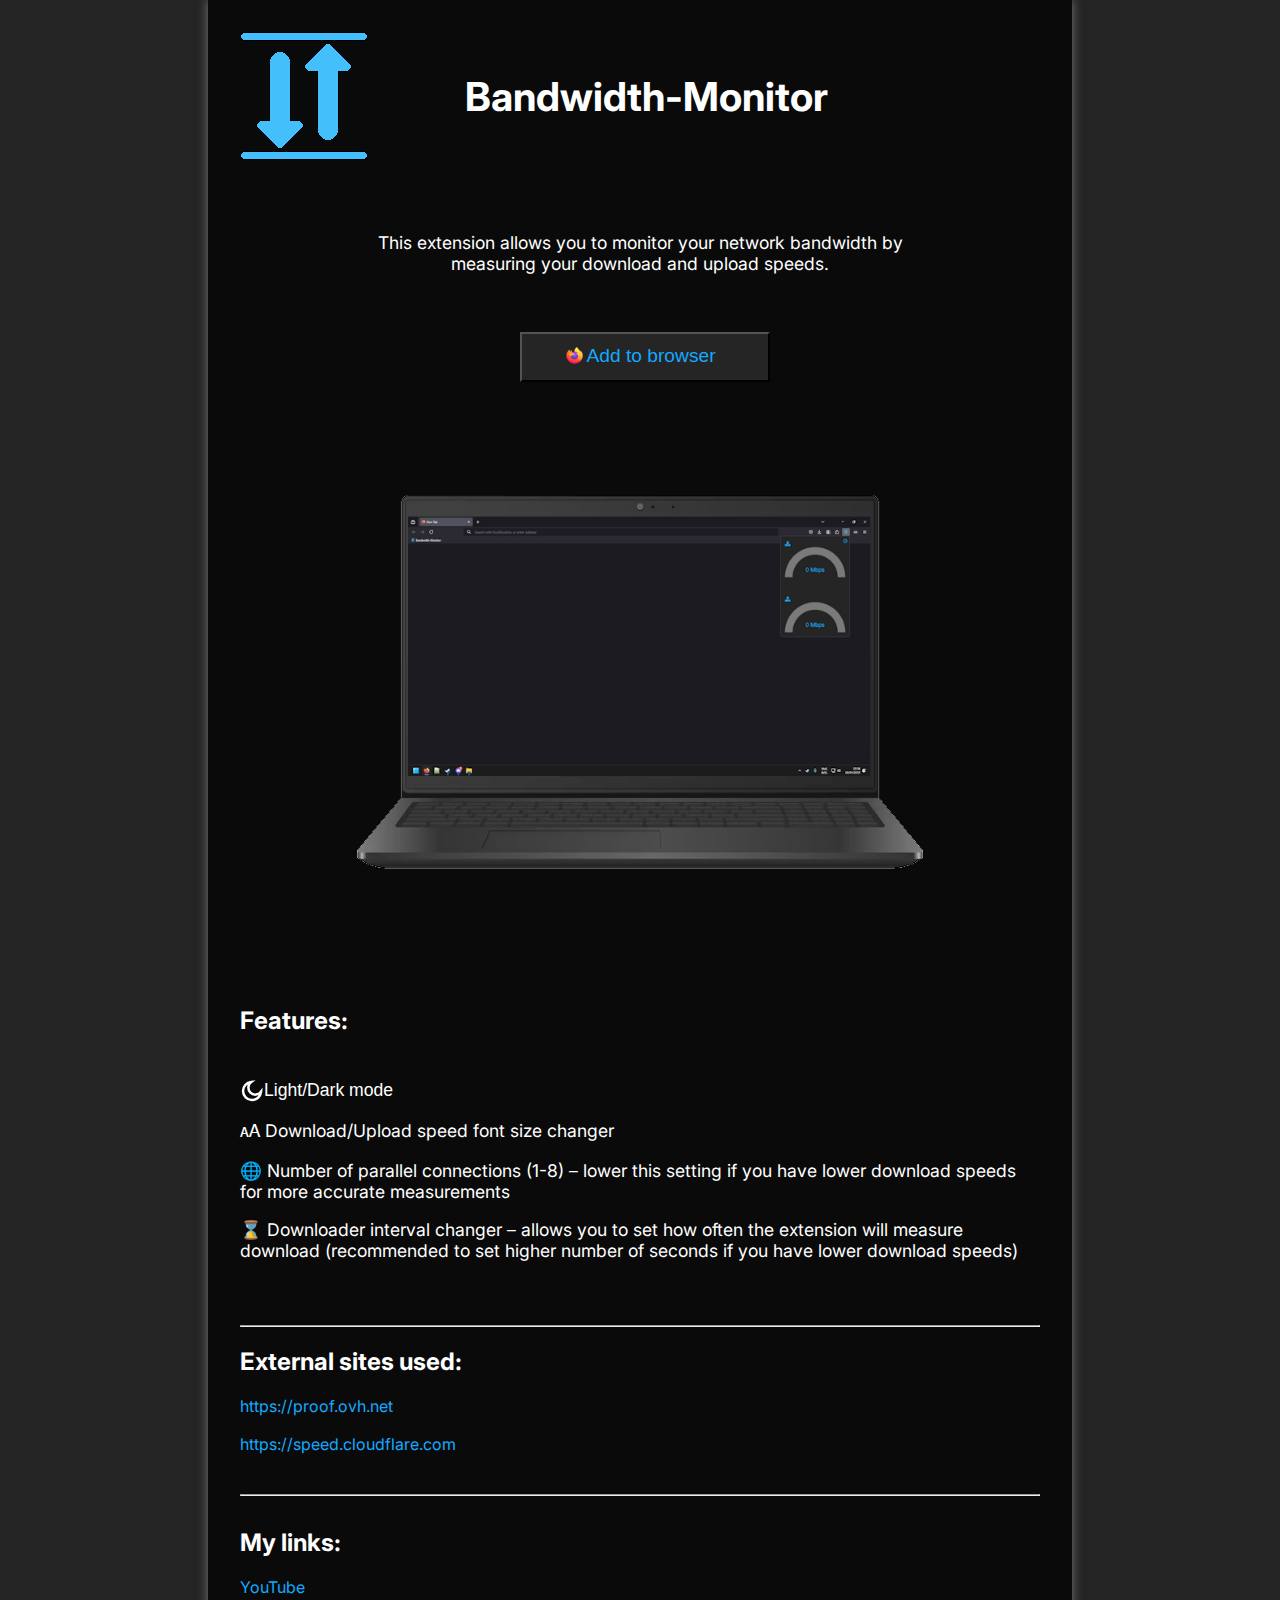
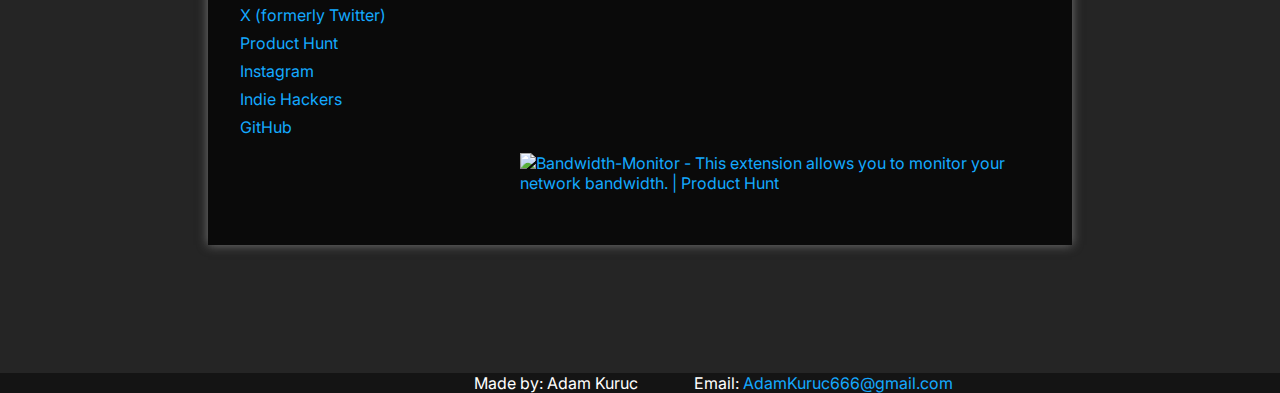
==== commit d96145d7: "final web update" ====
--- a/index.html
+++ b/index.html
@@ -110,54 +110,14 @@
 	color: black;
 	.ext {background: rgb(200, 200, 200);color: rgb(0, 0, 0);}
   .settings-popup label {color: rgb(50, 50, 50);}
-  .gauge_cover-d{background: rgb(200, 200, 200);transition: background 0.3s, color 0.3s;}
-  .gauge_cover-u{background: rgb(200, 200, 200);transition: background 0.3s, color 0.3s;}
+  .features{color: #000;}
   .addon_btn{background: rgb(200, 200, 200);transition: background 0.3s, color 0.3s;}
   .phd{visibility: hidden;}
   .phl{visibility: visible;}
   }
-#speed { font-size: 18px; }
-.gauge-d, .gauge-u {
-    width: 100%;
-}
-.gauge_body-d, .gauge_body-u {
-    width: 100%;
-    height: 0;
-    padding-bottom: 50%;
-    background: rgb(122, 122, 122);
-    position: relative;
-    border-top-left-radius: 100% 200%;
-    border-top-right-radius: 100% 200%;
-    overflow: hidden;
-}
-.gauge_fill-d, .gauge_fill-u {
-  position: absolute;
-  top: 100%;
-  left: 0;
-  width: inherit;
-  height: 100%;
-  background: rgb(20, 169, 255);
-  transform-origin: center top;
-  transition: transform 0.5s ease-out; 
-}
-
-.gauge_cover-d, .gauge_cover-u {
-  width: 75%;
-  height: 150%;
-  background: rgb(37, 37, 37);
-  position: absolute;
-  border-radius: 50%;
-  top: 25%;
-  left: 50%;
-  transform: translateX(-50%);
-  display: flex;
-  align-items: center;
-  justify-content: center;
-  padding-bottom: 25%;
-  box-sizing: border-box;
-  font-size: 18px;
-}
-
+.features{
+  color: #fff;
+}
 .addon_btn{
   width: 250px; 
   height: 50px; 
@@ -167,16 +127,15 @@
   background-color: rgb(37, 37, 37); 
 }
 .phd{
-  margin-left: 28%;
+  margin-left: 35%;
   top: 178%;
   visibility: visible;
-  position: absolute;
+  position: relative;
 }
 .phl{
-  margin-left: 28%;
-  top: 178%;
+  right: 32%;
   visibility: hidden;
-  position: absolute;
+  position: relative;
 }
   </style>
 </head>
@@ -188,65 +147,23 @@
         <img src="icon128.png" alt="icon">
         <h1>Bandwidth-Monitor</h1>
       </div>
-      <button class="toggle-mode" onclick="toggleDarkMode()" aria-label="Toggle Light/Dark Mode">
+      
+    </div>
+
+    <p style="padding-top: 5%; text-align: center;">This extension allows you to monitor your network bandwidth by <br> measuring your download and upload speeds.</p>
+    
+    <button class="addon_btn"><a href="https://addons.mozilla.org/en-US/firefox/addon/bandwidth-monitor/" target="_blank" style="display: flex;"><img src="Firefoxlogo.png" width="10%" style="display: flex; margin-left: 15%;">Add to browser</a></button>    
+    
+    <img src="laptop.png" style="width: 75%; padding-left: 12.5%; padding-right: 12.5%;">
+    
+    <h2>Features:</h2>
+      <button class="toggle-mode" onclick="toggleDarkMode()" aria-label="Toggle Light/Dark Mode" style="margin-left: -1%; margin-bottom: -3%;">
         <svg id="theme-icon" xmlns="http://www.w3.org/2000/svg" fill="none" viewBox="0 0 24 24" stroke="currentColor" stroke-width="2.5"><path d="M21 12.79A9 9 0 1111.21 3a7 7 0 109.79 9.79z"/></svg>
+        <p class="features">Light/Dark mode</p>
       </button>
-    </div>
-
-    <p style="padding-top: 5%; text-align: center;">This extension allows you to monitor your network bandwidth by <br> measuring your download and upload speeds.</p>
-    <img src="laptop.png" style="width: 75%; padding-left: 12.5%; padding-right: 12.5%;">
-    <div class="ext">   
-      <i class="fa fa-download" aria-hidden="true"></i>
-      <div class="gauge-d">
-        <div class="gauge_body-d">
-            <div class="gauge_fill-d"></div>
-            <div class="gauge_cover-d"><p id="downloadSpeedDisplay" style="font-size: 6px">0 Mbps</p></div>
-        </div>
-      </div>
-      <i class="fa fa-upload" aria-hidden="true" style="padding-top: 40%;"></i>
-      <div class="gauge-u">
-        <div class="gauge_body-u">
-            <div class="gauge_fill-u"></div>
-            <div class="gauge_cover-u"><p id="uploadSpeedDisplay" style="font-size: 6px">0 Mbps</p></div>
-        </div>
-      </div>
-
-      <script>
-        function updateGauges() {
-          const downloadSpeed = Math.floor(Math.random() * 1001);
-          const uploadSpeed = Math.floor(Math.random() * 201);
-      
-          document.getElementById('downloadSpeedDisplay').textContent = `${downloadSpeed} Mbps`;
-          document.getElementById('uploadSpeedDisplay').textContent = `${uploadSpeed} Mbps`;
-      
-          const downloadFill = document.querySelector('.gauge_fill-d');
-          const uploadFill = document.querySelector('.gauge_fill-u');
-      
-          const downloadDeg = Math.min(downloadSpeed / 1000, 1) * 180;
-          const uploadDeg = Math.min(uploadSpeed / 1000, 1) * 180;
-      
-          downloadFill.style.transform = `rotate(${downloadDeg}deg)`;
-          uploadFill.style.transform = `rotate(${uploadDeg}deg)`;
-        }
-      
-        updateGauges();
-        setInterval(updateGauges, 3000);
-      </script>
-      
-      
-</div>
-    <hr>
-    <h2>Features:</h2>
-    <ul>
-      <li>Light/Dark mode</li>
-      <li>Download/Upload speed font size changer</li>
-      <li>Number of parallel connections (1-8) – lower this setting if you have lower download speeds for more accurate measurements</li>
-      <li>Downloader interval changer – allows you to set how often the extension will measure download (recommended to set higher number of seconds if you have lower download speeds)</li>
-    </ul>
-    
-    
-    <button class="addon_btn"><a href="https://addons.mozilla.org/en-US/firefox/addon/bandwidth-monitor/" target="_blank">Add to browser</a></button>
-
+      <p class="features">🗚 Download/Upload speed font size changer</p>
+      <p class="features">🌐 Number of parallel connections (1-8) – lower this setting if you have lower download speeds for more accurate measurements</p>
+      <p class="features">⌛ Downloader interval changer – allows you to set how often the extension will measure download (recommended to set higher number of seconds if you have lower download speeds)</p>
     <hr style="margin-top: 8%;">
     <h2>External sites used:</h2>
     <a href="https://proof.ovh.net">https://proof.ovh.net</a>
